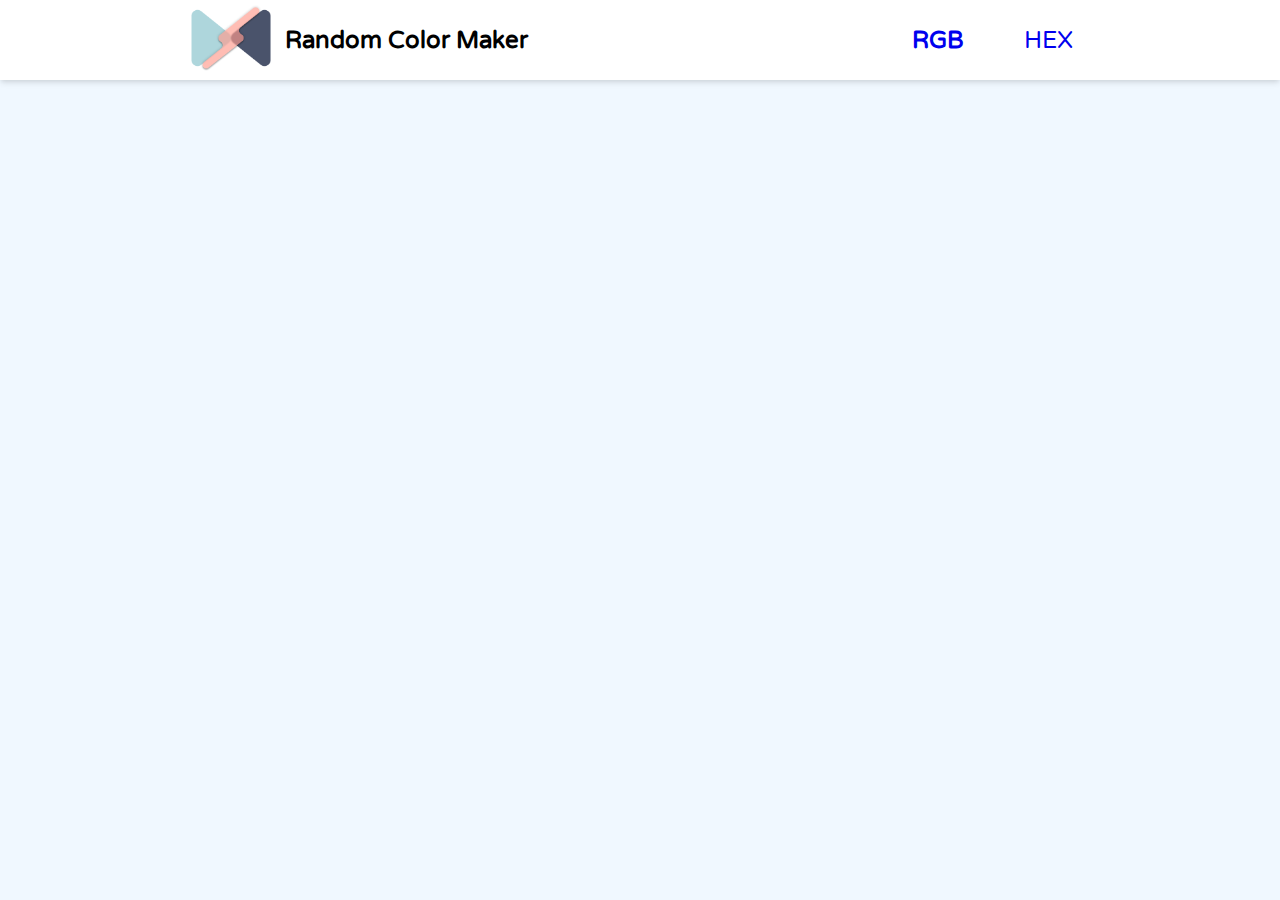
==== Projects/ColorMaker/index.html @ 49b243c9 "Project Created" ====
<!DOCTYPE html>
<html lang="en">

<head>
    <meta charset="UTF-8">
    <meta http-equiv="X-UA-Compatible" content="IE=edge">
    <meta name="viewport" content="width=device-width, initial-scale=1.0">
    <link rel="stylesheet" href="style.css">
    <title>Saifuddin Saifee | Color Maker</title>
</head>

<body>
    <nav class="navbar">

        <div class="titleBar">
            <a href="https://saifuddinsaifee.github.io/Portfolio/"><img class="imgLogo" src="/images/Mylogostyled.png"
                    alt="" srcset=""></a>
            <h2>Random Color Maker</h2>
        </div>

        <div class="nav-div">
            <a href="index.html"><strong>RGB</strong></a>
            <a href="hex.html">HEX</a>
        </div>
    </nav>
    <script src="script.js"></script>
</body>

</html>
---- Projects/ColorMaker/style.css ----
@import url('https://fonts.googleapis.com/css2?family=Poppins:ital,wght@0,100;0,200;0,300;0,400;0,500;0,600;1,100;1,200;1,300;1,400;1,500;1,600&family=Varela+Round&display=swap');
/* 
font-family: 'Poppins', sans-serif;
font-family: 'Varela Round', sans-serif; 
*/

body {
    background-color: aliceblue;
    margin: 0;
}

.navbar {
    font-family: 'Varela Round', sans-serif; 
    display: flex;
    justify-content: space-around;
    align-items: center;
    background-color: white;
    height: 5rem;
    width: 100%;
    box-shadow: rgba(0, 0, 0, 0.1) 0px 4px 6px -1px, rgba(0, 0, 0, 0.06) 0px 2px 4px -1px;
}

.titleBar {
    display: flex;
    justify-content: center;
    align-items: center;
    flex-direction: row;
}

.nav-div {
    display: flex;
    justify-content: center;
    align-items: flex-end;
    width: fit-content;
    max-width: 800px;
}

.nav-div a{
    font-size: 1.5rem;
    margin: 10px 30px;
    text-decoration: none;
}

.imgLogo {
    height: 5rem;

}
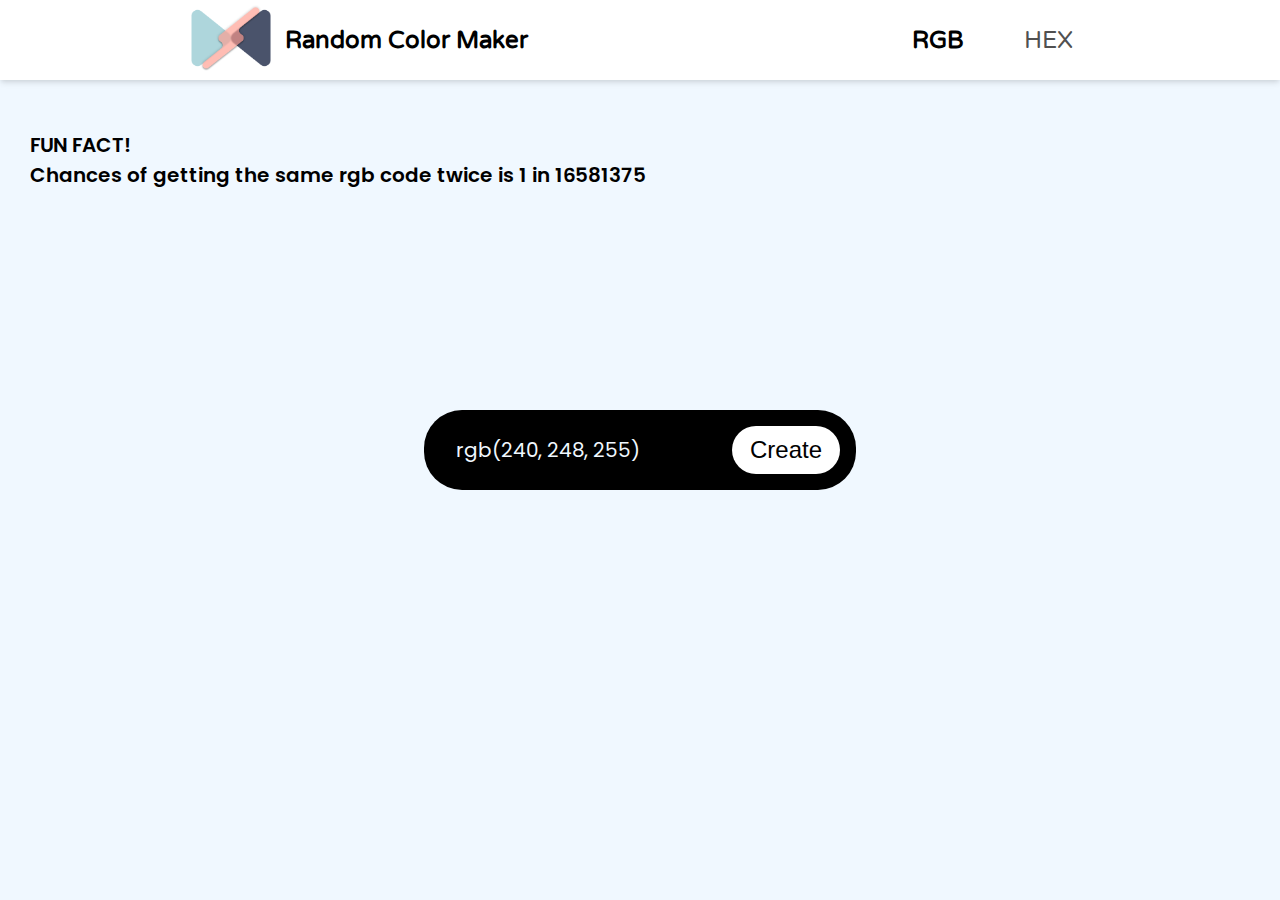
==== commit 6c7826e2: "Color Maker Complete" ====
--- a/Projects/ColorMaker/index.html
+++ b/Projects/ColorMaker/index.html
@@ -19,10 +19,17 @@
         </div>
 
         <div class="nav-div">
-            <a href="index.html"><strong>RGB</strong></a>
-            <a href="hex.html">HEX</a>
+            <a href="index.html" style="color: black;"><strong>RGB</strong></a>
+            <a href="hex.html" style="color: rgb(80, 80, 80);">HEX</a>
         </div>
     </nav>
+    <main>
+        <div class="colorField">
+            <span class="color">rgb(240, 248, 255)</span>
+            <button id="btn" class="btn btn-hero">Create</button>
+        </div>
+        <p>FUN FACT!<br>Chances of getting the same rgb code twice is 1 in 16581375</p>
+    </main>
     <script src="script.js"></script>
 </body>
 
--- a/Projects/ColorMaker/style.css
+++ b/Projects/ColorMaker/style.css
@@ -1,8 +1,11 @@
-@import url('https://fonts.googleapis.com/css2?family=Poppins:ital,wght@0,100;0,200;0,300;0,400;0,500;0,600;1,100;1,200;1,300;1,400;1,500;1,600&family=Varela+Round&display=swap');
+@import url("https://fonts.googleapis.com/css2?family=Poppins:ital,wght@0,100;0,200;0,300;0,400;0,500;0,600;1,100;1,200;1,300;1,400;1,500;1,600&family=Varela+Round&display=swap");
 /* 
 font-family: 'Poppins', sans-serif;
 font-family: 'Varela Round', sans-serif; 
 */
+* {
+    transition: 450ms;
+}
 
 body {
     background-color: aliceblue;
@@ -10,14 +13,15 @@
 }
 
 .navbar {
-    font-family: 'Varela Round', sans-serif; 
+    font-family: "Varela Round", sans-serif;
     display: flex;
     justify-content: space-around;
     align-items: center;
     background-color: white;
     height: 5rem;
     width: 100%;
-    box-shadow: rgba(0, 0, 0, 0.1) 0px 4px 6px -1px, rgba(0, 0, 0, 0.06) 0px 2px 4px -1px;
+    box-shadow: rgba(0, 0, 0, 0.1) 0px 4px 6px -1px,
+        rgba(0, 0, 0, 0.06) 0px 2px 4px -1px;
 }
 
 .titleBar {
@@ -35,7 +39,7 @@
     max-width: 800px;
 }
 
-.nav-div a{
+.nav-div a {
     font-size: 1.5rem;
     margin: 10px 30px;
     text-decoration: none;
@@ -43,5 +47,57 @@
 
 .imgLogo {
     height: 5rem;
+}
 
-}+main {
+
+    font-family: "Poppins", sans-serif;
+    font-weight: 200;
+}
+
+.colorField {
+    position: absolute;
+  top: 50%;
+  left: 50%;
+  transform: translate(-50%, -50%);
+    display: flex;
+    justify-content: space-between;
+    align-items: center;
+    background-color: rgb(0, 0, 0);
+    width: 400px;
+    padding: 1rem;
+    border-radius: 2.375rem;
+}
+
+.btn {
+    padding: 0.5rem 1rem;
+    font-size: 1.5rem;
+    background-color: white;
+    border: 2px solid rgba(255, 0, 0, 0);
+    border-radius: 31px;
+    width: fit-content;
+    height: max-content;
+}
+
+.btn:hover {
+    cursor: pointer;
+    border: 2px solid rgb(255, 0, 0);
+}
+
+.color {
+    /* font-style: italic; */
+    font-size: 1.25rem;
+    padding: 0 1rem;
+    margin: 0;
+    font-weight: 400;
+    width: max-content;
+    text-align: center;
+    color: aliceblue;
+}
+
+p {
+    padding: 30px;
+    font-size: 1.25rem;
+    font-weight: 600;
+}
+
